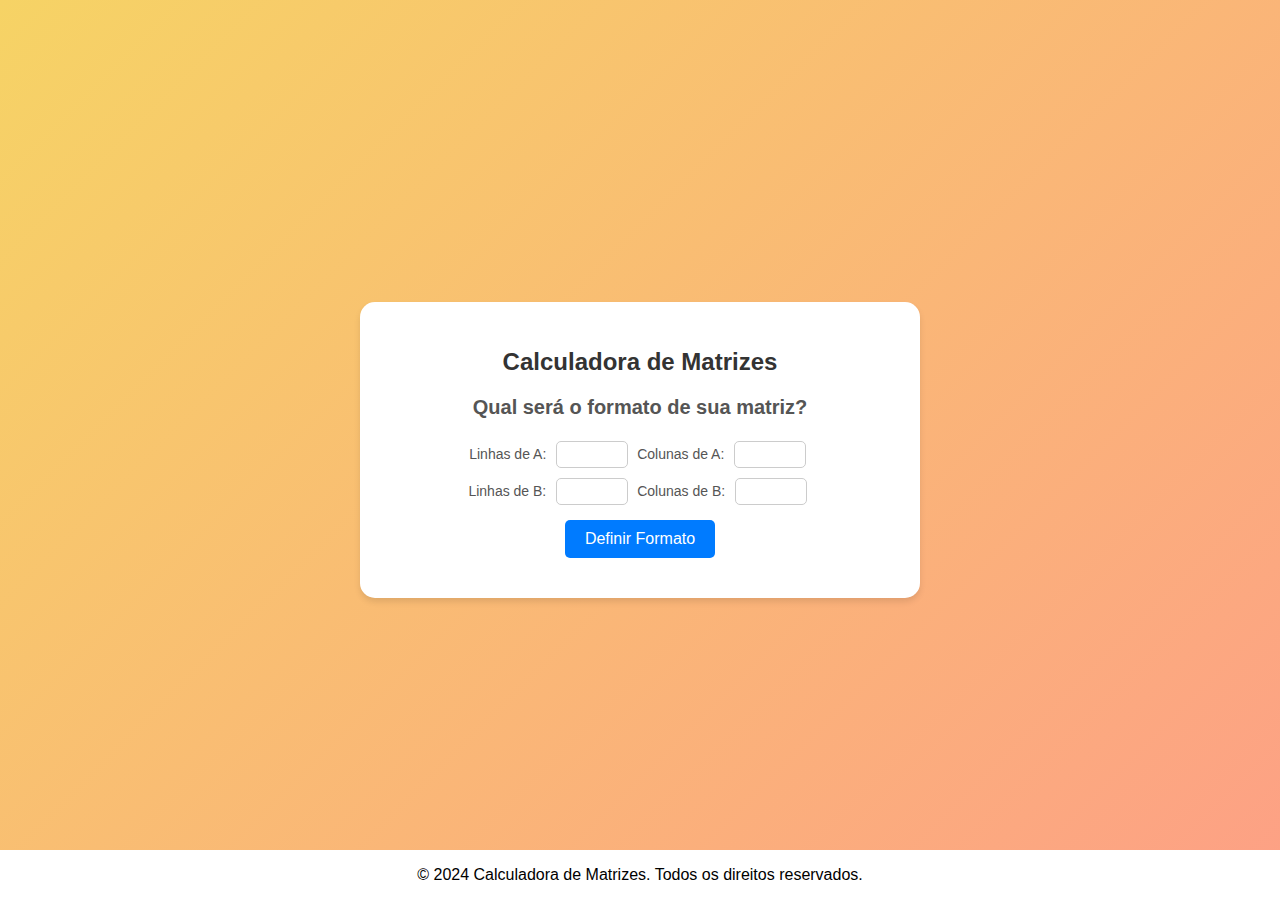
==== calculadoras/calculadora.html @ 0e27b814 "Add files via upload" ====
<!DOCTYPE html>
<html lang="pt-BR">
<head>
    <meta charset="UTF-8">
    <meta name="viewport" content="width=device-width, initial-scale=1.0">
    <title>Calculadora de Matrizes</title>
    <link rel="icon" type="image/png" href="img/matriz.png">
    <link rel="stylesheet" href="styles.css">
    <link rel="stylesheet" href="https://cdnjs.cloudflare.com/ajax/libs/font-awesome/6.0.0-beta3/css/all.min.css">
</head>
<body>
    <div class="container">
        <h1>Calculadora de Matrizes</h1>
        <div id="matrix-dimensions">
            <h2>Qual será o formato de sua matriz?</h2>
            <div>
                <label for="rowsA">Linhas de A:</label>
                <input type="number" id="rowsA" min="1" aria-label="Linhas de A"/>
                <label for="colsA">Colunas de A:</label>
                <input type="number" id="colsA" min="1" aria-label="Colunas de A"/>
            </div>
            <div>
                <label for="rowsB">Linhas de B:</label>
                <input type="number" id="rowsB" min="1" aria-label="Linhas de B"/>
                <label for="colsB">Colunas de B:</label>
                <input type="number" id="colsB" min="1" aria-label="Colunas de B"/>
            </div>
            <button onclick="setMatrixDimensions()">Definir Formato</button>
        </div>
        <div id="matrix-inputs" style="display:none;">
            <div>
                <h2>Matriz A</h2>
                <div id="matrixA"></div>
            </div>
            <div>
                <h2>Matriz B</h2>
                <div id="matrixB"></div>
            </div>
        </div>
        <div class="operations" style="display:none;">
            <button onclick="addMatrices()">Adicionar</button>
            <button onclick="subtractMatrices()">Subtrair</button>
            <button onclick="multiplyMatrices()">Multiplicar</button>
            <button onclick="transposeMatrixA()">Transposta de A</button>
            <button onclick="transposeMatrixB()">Transposta de B</button>
        </div>
        <div class="result" style="display:none;">
            <h2>Resultado</h2>
            <pre id="result"></pre>
            <button class="back-button" onclick="goBackToStart()">Voltar ao Início</button>
        </div>
    </div>
    <footer>
        <p>&copy; 2024 Calculadora de Matrizes. Todos os direitos reservados.</p>
    </footer>
    <script src="script.js"></script>
</body>
</html>
---- calculadoras/styles.css ----
body {
    font-family: 'Arial', sans-serif;
    display: flex;
    flex-direction: column;
    justify-content: center;
    min-height: 100vh;
    align-items: center;
    height: 100vh;
    margin: 0;
    background: linear-gradient(135deg, #f6d365 0%, #fda085 100%);
    overflow-x: hidden;
}

.container {
    background: #ffffff;
    padding: 30px;
    border-radius: 15px;
    box-shadow: 0 4px 6px rgba(0, 0, 0, 0.1);
    max-width: 500px;
    width: 100%;
    text-align: center;
    margin: auto;
}

h1 {
    margin-bottom: 20px;
    font-size: 24px;
    color: #333;
}

h2 {
    font-size: 20px;
    color: #555;
}

label {
    font-size: 14px;
    color: #555;
}

input[type="number"] {
    width: 60px;
    padding: 5px;
    margin: 5px;
    border: 1px solid #ccc;
    border-radius: 5px;
}

button {
    padding: 10px 20px;
    margin: 10px 5px;
    border: none;
    border-radius: 5px;
    background: #007bff;
    color: #fff;
    font-size: 16px;
    cursor: pointer;
    transition: background 0.3s, transform 0.3s;
}

button:hover {
    background: #0056b3;
    transform: translateY(-2px);
}

button:active {
    transform: translateY(0);
}

.matrix-row {
    display: flex;
    justify-content: center;
    margin: 5px 0;
}

.matrix-col {
    width: 50px;
    padding: 5px;
    margin: 5px;
    border: 1px solid #ccc;
    border-radius: 5px;
}

.operations {
    display: flex;
    flex-wrap: wrap;
    justify-content: center;
    gap: 10px;
    margin-bottom: 20px;
}

.result {
    margin-top: 20px;
}

pre {
    text-align: left;
    white-space: pre-wrap;
    word-wrap: break-word;
    background: #f0f0f0;
    padding: 10px;
    border-radius: 5px;
    border: 1px solid #ccc;
}

footer {
    position: absolute;
    bottom: 0;
    width: 100%;
    text-align: center;
    background-color: white;
}

@media (max-width: 600px) {
    .container {
        padding: 20px;
        max-width: 90%;
    }

    h1 {
        font-size: 20px;
    }

    h2 {
        font-size: 18px;
    }

    label,
    input[type="number"] {
        font-size: 12px;
    }

    input[type="number"] {
        width: 50px;
        padding: 3px;
    }

    button {
        padding: 8px 15px;
        font-size: 14px;
    }

    .matrix-col {
        width: 40px;
        padding: 3px;
    }
}
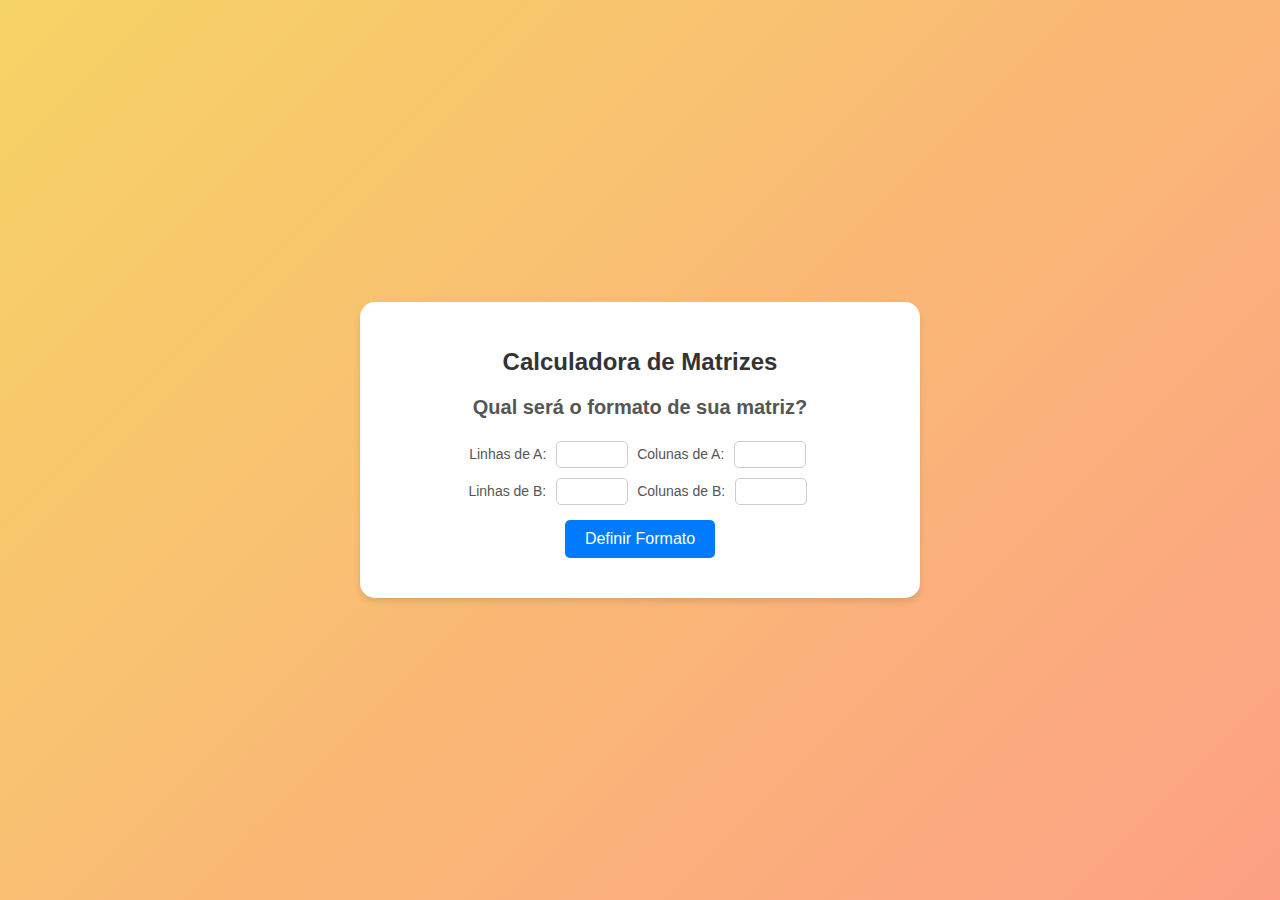
==== commit c1dba9a5: "Update calculadora.html" ====
--- a/calculadoras/calculadora.html
+++ b/calculadoras/calculadora.html
@@ -50,9 +50,6 @@
             <button class="back-button" onclick="goBackToStart()">Voltar ao Início</button>
         </div>
     </div>
-    <footer>
-        <p>&copy; 2024 Calculadora de Matrizes. Todos os direitos reservados.</p>
-    </footer>
     <script src="script.js"></script>
 </body>
 </html>
--- a/calculadoras/styles.css
+++ b/calculadoras/styles.css
@@ -102,15 +102,6 @@
     border-radius: 5px;
     border: 1px solid #ccc;
 }
-
-footer {
-    position: absolute;
-    bottom: 0;
-    width: 100%;
-    text-align: center;
-    background-color: white;
-}
-
 @media (max-width: 600px) {
     .container {
         padding: 20px;
